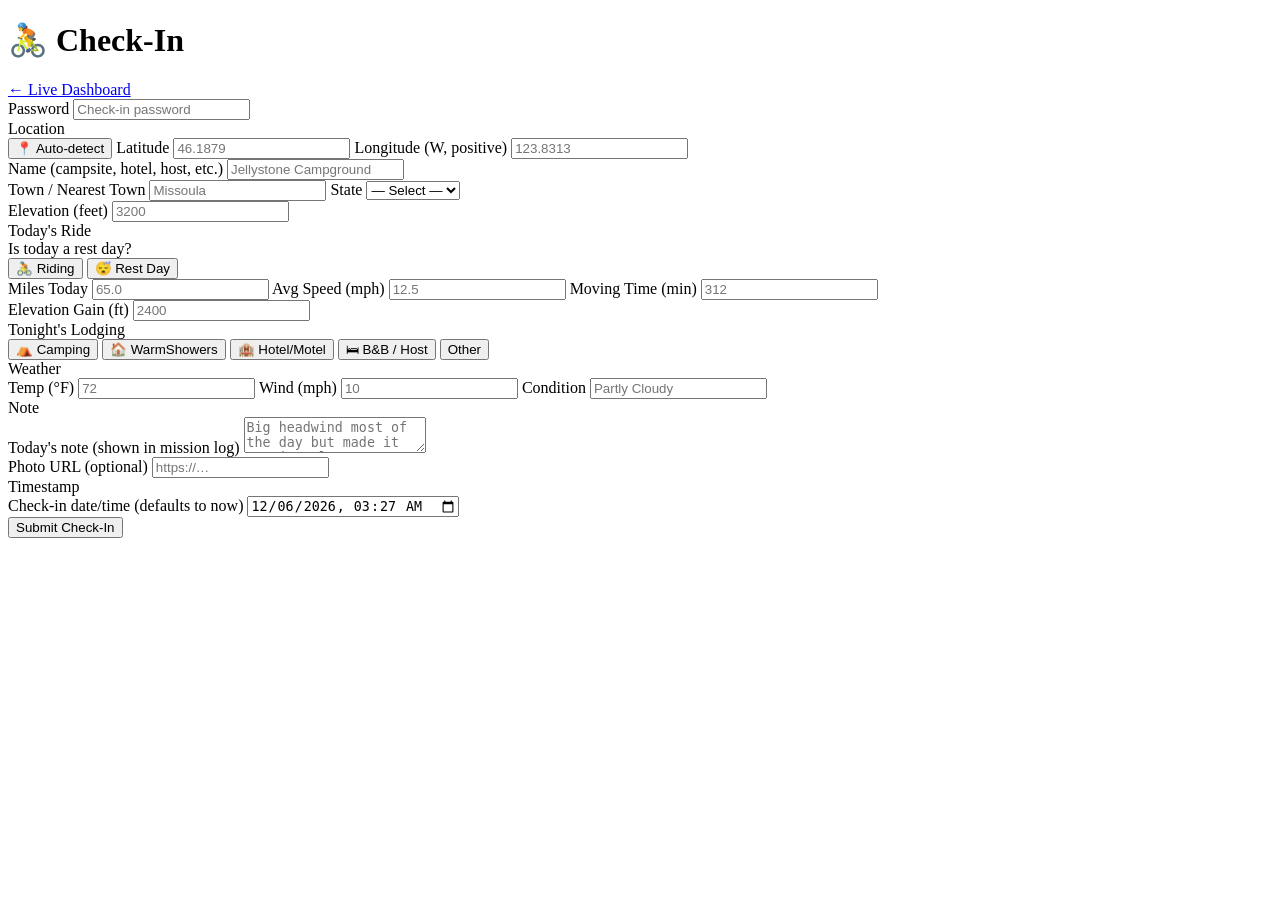
==== frontend/checkin.html @ db69d2f0 "After replacing Node-based JS with Golang" ====
<!DOCTYPE html>
<html lang="en">
<head>
  <meta charset="UTF-8">
  <meta name="viewport" content="width=device-width, initial-scale=1.0">
  <title>Check In — TransAmerica Trail</title>
  <link rel="stylesheet" href="/css/checkin.css?v=1775313088">
</head>
<body>

<header>
  <h1>🚴 Check-In</h1>
  <a href="/">← Live Dashboard</a>
</header>

<main>
<div class="form-card">

  <!-- Auth -->
  <div class="auth-row">
    <span class="field-label">Password</span>
    <input type="password" id="auth-password" placeholder="Check-in password" autocomplete="current-password">
  </div>

  <form id="checkin-form" autocomplete="off">

    <!-- ── Location ─────────────────────────────────────────────────── -->
    <div class="form-section">
      <div class="form-section-title">Location</div>

      <div class="geo-row">
        <button type="button" id="geo-btn">📍 Auto-detect</button>
        <label>
          <span class="field-label">Latitude</span>
          <input type="number" id="f-lat" name="lat" step="0.0001" placeholder="46.1879">
        </label>
        <label>
          <span class="field-label">Longitude (W, positive)</span>
          <input type="number" id="f-lng" name="lng" step="0.0001" placeholder="123.8313" min="0">
        </label>
      </div>

      <div class="field-row single">
        <label>
          <span class="field-label">Name (campsite, hotel, host, etc.)</span>
          <input type="text" id="f-name" name="name" placeholder="Jellystone Campground">
        </label>
      </div>

      <div class="field-row">
        <label>
          <span class="field-label">Town / Nearest Town</span>
          <input type="text" id="f-town" name="town" placeholder="Missoula">
        </label>
        <label>
          <span class="field-label">State</span>
          <select id="f-state" name="state">
            <option value="">— Select —</option>
            <option>VA</option><option>KY</option><option>IL</option>
            <option>MO</option><option>KS</option><option>CO</option>
            <option>WY</option><option>MT</option><option>ID</option>
            <option>OR</option>
          </select>
        </label>
      </div>

      <div class="field-row">
        <label>
          <span class="field-label">Elevation (feet)</span>
          <input type="number" id="f-elev" name="elevation_ft" min="0" step="1" placeholder="3200">
        </label>
      </div>
    </div>

    <!-- ── Today's ride ──────────────────────────────────────────────── -->
    <div class="form-section">
      <div class="form-section-title">Today's Ride</div>

      <div class="field-row">
        <label>
          <span class="field-label">Is today a rest day?</span>
          <div class="toggle-group">
            <button type="button" class="toggle-btn" data-target="rest-day" data-value="0">🚴 Riding</button>
            <button type="button" class="toggle-btn" data-target="rest-day" data-value="1">😴 Rest Day</button>
          </div>
          <input type="hidden" id="f-rest" name="is_rest_day" value="0">
        </label>
      </div>

      <div id="ride-fields">
        <div class="field-row three">
          <label>
            <span class="field-label">Miles Today</span>
            <input type="number" id="f-miles-today" name="miles_today" min="0" step="0.1" placeholder="65.0">
          </label>
          <label>
            <span class="field-label">Avg Speed (mph)</span>
            <input type="number" id="f-speed" name="avg_speed_today" min="0" step="0.1" placeholder="12.5">
          </label>
          <label>
            <span class="field-label">Moving Time (min)</span>
            <input type="number" id="f-movetime" name="moving_time_minutes" min="0" step="1" placeholder="312">
          </label>
        </div>
        <div class="field-row">
          <label>
            <span class="field-label">Elevation Gain (ft)</span>
            <input type="number" id="f-gain" name="elevation_gain_today" min="0" step="1" placeholder="2400">
          </label>
        </div>
      </div>
    </div>

    <!-- ── Lodging ───────────────────────────────────────────────────── -->
    <div class="form-section">
      <div class="form-section-title">Tonight's Lodging</div>
      <div class="toggle-group">
        <button type="button" class="toggle-btn" data-target="lodging" data-value="camping">⛺ Camping</button>
        <button type="button" class="toggle-btn" data-target="lodging" data-value="warmshowers">🏠 WarmShowers</button>
        <button type="button" class="toggle-btn" data-target="lodging" data-value="hotel">🏨 Hotel/Motel</button>
        <button type="button" class="toggle-btn" data-target="lodging" data-value="bnb">🛏 B&amp;B / Host</button>
        <button type="button" class="toggle-btn" data-target="lodging" data-value="other">Other</button>
      </div>
      <input type="hidden" id="f-lodging" name="lodging_type" value="">
    </div>

    <!-- ── Weather (auto-fetched if coords present) ──────────────────── -->
    <div class="form-section">
      <div class="form-section-title">Weather</div>
      <div id="wx-preview"></div>
      <div class="field-row three">
        <label>
          <span class="field-label">Temp (°F)</span>
          <input type="number" id="f-wx-temp" name="weather_temp_f" step="1" placeholder="72">
        </label>
        <label>
          <span class="field-label">Wind (mph)</span>
          <input type="number" id="f-wx-wind" name="weather_wind_mph" min="0" step="1" placeholder="10">
        </label>
        <label>
          <span class="field-label">Condition</span>
          <input type="text" id="f-wx-cond" name="weather_condition" placeholder="Partly Cloudy">
        </label>
      </div>
    </div>

    <!-- ── Note ─────────────────────────────────────────────────────── -->
    <div class="form-section">
      <div class="form-section-title">Note</div>
      <div class="field-row single">
        <label>
          <span class="field-label">Today's note (shown in mission log)</span>
          <textarea id="f-note" name="note" placeholder="Big headwind most of the day but made it to Missoula. Beautiful ride through the Clark Fork canyon."></textarea>
        </label>
      </div>
      <div class="field-row single">
        <label>
          <span class="field-label">Photo URL (optional)</span>
          <input type="url" id="f-photo" name="photo_url" placeholder="https://…">
        </label>
      </div>
    </div>

    <!-- ── Date/time ─────────────────────────────────────────────────── -->
    <div class="form-section">
      <div class="form-section-title">Timestamp</div>
      <div class="field-row single">
        <label>
          <span class="field-label">Check-in date/time (defaults to now)</span>
          <input type="datetime-local" id="f-datetime" name="created_at">
        </label>
      </div>
    </div>

    <button type="submit" id="submit-btn">Submit Check-In</button>
  </form>

  <div id="flash"></div>
</div>
</main>

<script>
const API = '/api';

// ── Toggle buttons ─────────────────────────────────────────────────────────
document.querySelectorAll('.toggle-btn').forEach(btn => {
  btn.addEventListener('click', () => {
    const target = btn.dataset.target;
    document.querySelectorAll(`.toggle-btn[data-target="${target}"]`).forEach(b => b.classList.remove('active'));
    btn.classList.add('active');

    if (target === 'rest-day') {
      document.getElementById('f-rest').value = btn.dataset.value;
      document.getElementById('ride-fields').style.opacity = btn.dataset.value === '1' ? '0.4' : '1';
    } else if (target === 'lodging') {
      document.getElementById('f-lodging').value = btn.dataset.value;
    }
  });
});

// ── Geolocation ───────────────────────────────────────────────────────────
document.getElementById('geo-btn').addEventListener('click', () => {
  const btn = document.getElementById('geo-btn');
  if (!navigator.geolocation) { alert('Geolocation not supported'); return; }
  btn.disabled = true;
  btn.textContent = 'Detecting…';
  navigator.geolocation.getCurrentPosition(
    pos => {
      document.getElementById('f-lat').value = pos.coords.latitude.toFixed(5);
      document.getElementById('f-lng').value = Math.abs(pos.coords.longitude).toFixed(5);
      btn.disabled = false;
      btn.textContent = '📍 Detected ✓';
      fetchWeatherPreview(pos.coords.latitude, pos.coords.longitude);
    },
    err => {
      btn.disabled = false;
      btn.textContent = '📍 Auto-detect';
      alert('Could not get location: ' + err.message);
    },
    { enableHighAccuracy: true, timeout: 10000 }
  );
});

// ── Weather preview ───────────────────────────────────────────────────────
async function fetchWeatherPreview(lat, lng) {
  const el = document.getElementById('wx-preview');
  el.textContent = 'Fetching weather…';
  el.className = 'visible';
  try {
    const url =
      `https://api.open-meteo.com/v1/forecast?latitude=${lat}&longitude=${lng}` +
      `&current=temperature_2m,wind_speed_10m,wind_direction_10m,weather_code` +
      `&temperature_unit=fahrenheit&wind_speed_unit=mph&timezone=auto`;
    const r = await fetch(url);
    const d = await r.json();
    const c = d.current;
    const cond = wmoDescription(c.weather_code);
    el.textContent = `Auto-detected: ${Math.round(c.temperature_2m)}°F · ${cond} · Wind ${Math.round(c.wind_speed_10m)} mph`;
    // Pre-fill fields if empty
    if (!document.getElementById('f-wx-temp').value)
      document.getElementById('f-wx-temp').value = Math.round(c.temperature_2m);
    if (!document.getElementById('f-wx-wind').value)
      document.getElementById('f-wx-wind').value = Math.round(c.wind_speed_10m);
    if (!document.getElementById('f-wx-cond').value)
      document.getElementById('f-wx-cond').value = cond;
  } catch {
    el.textContent = 'Could not fetch weather (will try again on submit).';
  }
}

function wmoDescription(code) {
  const map = {0:'Clear',1:'Mostly Clear',2:'Partly Cloudy',3:'Overcast',45:'Foggy',48:'Icy Fog',
    51:'Light Drizzle',53:'Drizzle',55:'Heavy Drizzle',61:'Light Rain',63:'Rain',65:'Heavy Rain',
    71:'Light Snow',73:'Snow',75:'Heavy Snow',80:'Showers',81:'Heavy Showers',95:'Thunderstorm'};
  return map[code] ?? 'Unknown';
}

// ── Form submit ───────────────────────────────────────────────────────────
document.getElementById('checkin-form').addEventListener('submit', async e => {
  e.preventDefault();
  const password = document.getElementById('auth-password').value;
  if (!password) { showFlash('Enter your check-in password first.', 'error'); return; }

  const btn = document.getElementById('submit-btn');
  btn.disabled = true;
  btn.textContent = 'Submitting…';

  const fd = new FormData(e.target);
  const body = {};
  for (const [k, v] of fd.entries()) {
    if (v === '' || v === null) continue;
    body[k] = isNaN(v) || v === '' ? v : (k === 'name' || k === 'town' || k === 'state' || k === 'lodging_type' || k === 'note' || k === 'photo_url' || k === 'weather_condition' || k === 'created_at' ? v : Number(v));
  }
  if (body.is_rest_day !== undefined) body.is_rest_day = body.is_rest_day === 1 || body.is_rest_day === '1';
  if (body.lng != null) body.lng = -Math.abs(body.lng);

  // Format datetime
  if (body.created_at) {
    body.created_at = new Date(body.created_at).toISOString();
  }

  try {
    const res = await fetch(`${API}/checkins`, {
      method: 'POST',
      headers: { 'Content-Type': 'application/json', 'X-Checkin-Password': password },
      body: JSON.stringify(body),
    });
    if (res.status === 401) throw new Error('Wrong password.');
    if (!res.ok) throw new Error(`Server error ${res.status}`);
    showFlash('Check-in saved! Dashboard will update shortly.', 'success');
    e.target.reset();
    document.querySelectorAll('.toggle-btn').forEach(b => b.classList.remove('active'));
    document.getElementById('f-lodging').value = '';
    document.getElementById('wx-preview').className = '';
  } catch(err) {
    showFlash(err.message, 'error');
  } finally {
    btn.disabled = false;
    btn.textContent = 'Submit Check-In';
  }
});

function showFlash(msg, type) {
  const el = document.getElementById('flash');
  el.textContent = msg;
  el.className = type;
  el.scrollIntoView({ behavior: 'smooth', block: 'nearest' });
}

// Default datetime to now
const dtInput = document.getElementById('f-datetime');
const now = new Date();
now.setMinutes(now.getMinutes() - now.getTimezoneOffset());
dtInput.value = now.toISOString().slice(0, 16);
</script>
</body>
</html>
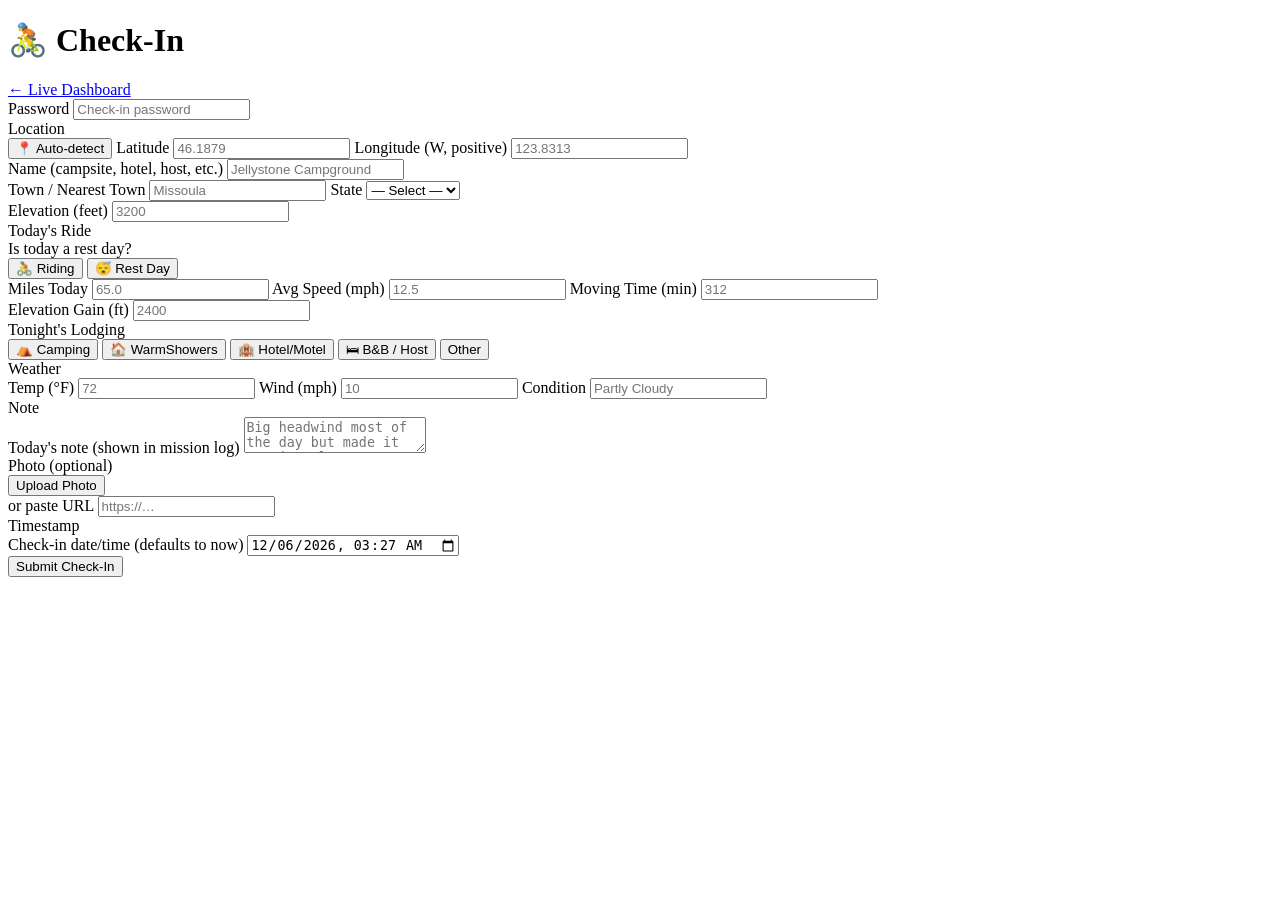
==== commit 682a46e4: "Add photo upload.  Tweak tracker page." ====
--- a/frontend/checkin.html
+++ b/frontend/checkin.html
@@ -4,7 +4,7 @@
   <meta charset="UTF-8">
   <meta name="viewport" content="width=device-width, initial-scale=1.0">
   <title>Check In — TransAmerica Trail</title>
-  <link rel="stylesheet" href="/css/checkin.css?v=1775313088">
+  <link rel="stylesheet" href="/css/checkin.css?v=1775615229">
 </head>
 <body>
 
@@ -154,10 +154,19 @@
         </label>
       </div>
       <div class="field-row single">
-        <label>
-          <span class="field-label">Photo URL (optional)</span>
+        <span class="field-label">Photo (optional)</span>
+        <div class="photo-upload-area">
+          <button type="button" id="photo-upload-btn">Upload Photo</button>
+          <input type="file" id="photo-file-input" accept="image/*" style="display:none">
+          <span id="photo-upload-status"></span>
+        </div>
+        <label style="margin-top:8px">
+          <span class="field-label">or paste URL</span>
           <input type="url" id="f-photo" name="photo_url" placeholder="https://…">
         </label>
+        <div id="photo-preview-wrap" style="display:none;margin-top:10px">
+          <img id="photo-preview" src="" alt="Photo preview" style="max-width:100%;border-radius:8px;border:1.5px solid var(--border)">
+        </div>
       </div>
     </div>
 
@@ -280,6 +289,28 @@
   }
 
   try {
+    // If a file is staged for upload, send it now before the checkin
+    const fileInput = document.getElementById('photo-file-input');
+    const stagedFile = fileInput.files[0];
+    if (stagedFile) {
+      btn.textContent = 'Uploading photo…';
+      const photoFd = new FormData();
+      photoFd.append('photo', stagedFile);
+      const photoRes = await fetch(`${API}/photos`, {
+        method: 'POST',
+        headers: { 'X-Checkin-Password': password },
+        body: photoFd,
+      });
+      if (photoRes.status === 401) throw new Error('Wrong password.');
+      if (!photoRes.ok) {
+        const err = await photoRes.json().catch(() => ({}));
+        throw new Error(err.error || `Photo upload failed (${photoRes.status})`);
+      }
+      const { url } = await photoRes.json();
+      body.photo_url = url;
+      btn.textContent = 'Submitting…';
+    }
+
     const res = await fetch(`${API}/checkins`, {
       method: 'POST',
       headers: { 'Content-Type': 'application/json', 'X-Checkin-Password': password },
@@ -292,6 +323,9 @@
     document.querySelectorAll('.toggle-btn').forEach(b => b.classList.remove('active'));
     document.getElementById('f-lodging').value = '';
     document.getElementById('wx-preview').className = '';
+    showPhotoPreview('');
+    document.getElementById('photo-upload-status').textContent = '';
+    document.getElementById('photo-upload-status').className = '';
   } catch(err) {
     showFlash(err.message, 'error');
   } finally {
@@ -305,6 +339,46 @@
   el.textContent = msg;
   el.className = type;
   el.scrollIntoView({ behavior: 'smooth', block: 'nearest' });
+}
+
+// ── Photo upload ──────────────────────────────────────────────────────────
+document.getElementById('photo-upload-btn').addEventListener('click', () => {
+  document.getElementById('photo-file-input').click();
+});
+
+document.getElementById('photo-file-input').addEventListener('change', e => {
+  const file = e.target.files[0];
+  const status = document.getElementById('photo-upload-status');
+  if (!file) {
+    status.textContent = '';
+    status.className = '';
+    showPhotoPreview('');
+    return;
+  }
+  // Show local preview immediately; actual upload happens on form submit
+  status.textContent = `${file.name} ready`;
+  status.className = 'ok';
+  document.getElementById('f-photo').value = ''; // clear any pasted URL
+  const reader = new FileReader();
+  reader.onload = ev => showPhotoPreview(ev.target.result);
+  reader.readAsDataURL(file);
+});
+
+// Show preview whenever the URL field changes
+document.getElementById('f-photo').addEventListener('input', e => {
+  showPhotoPreview(e.target.value.trim());
+});
+
+function showPhotoPreview(url) {
+  const wrap = document.getElementById('photo-preview-wrap');
+  const img  = document.getElementById('photo-preview');
+  if (url) {
+    img.src = url;
+    wrap.style.display = 'block';
+  } else {
+    wrap.style.display = 'none';
+    img.src = '';
+  }
 }
 
 // Default datetime to now
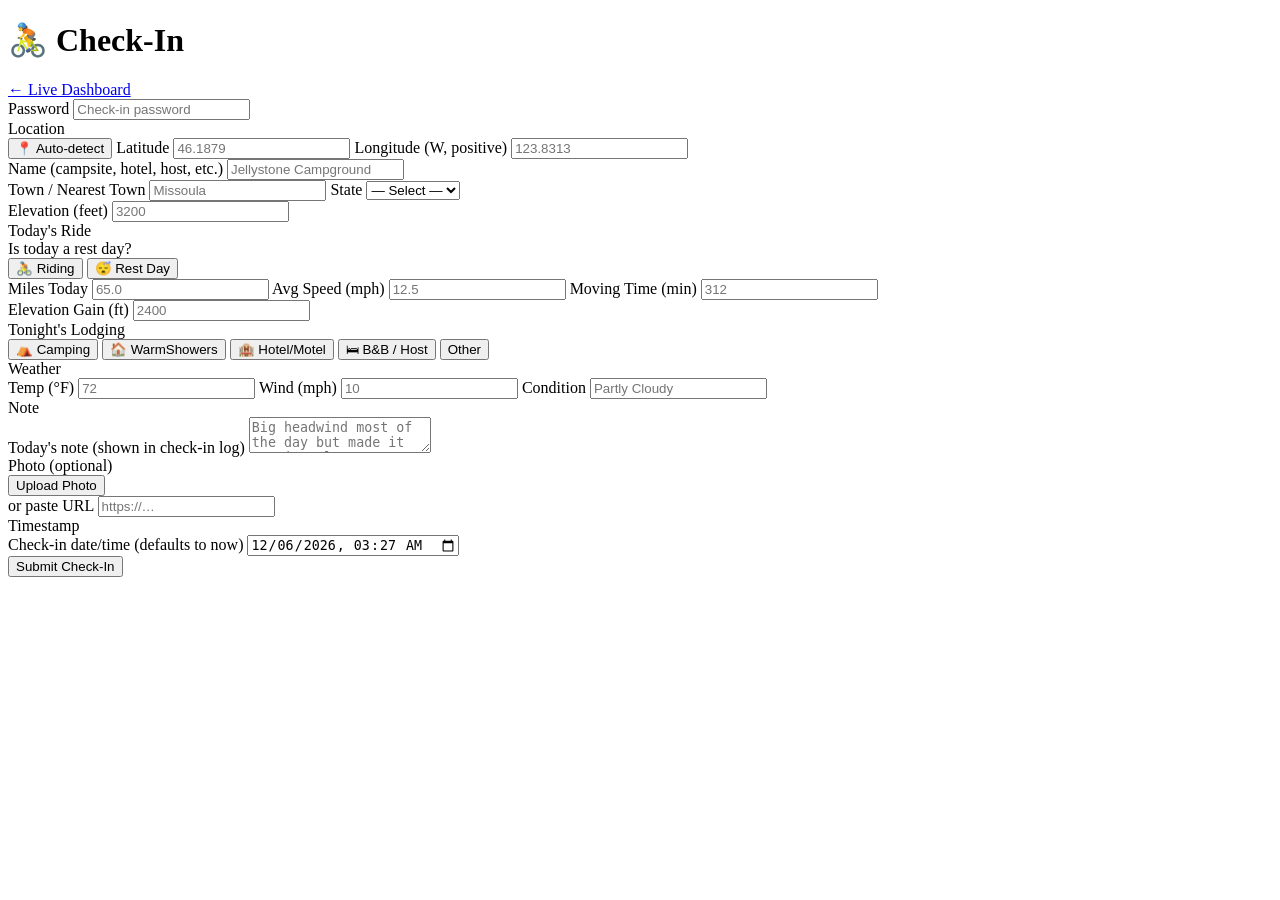
==== commit 0acb40f8: "Mission log -> check-in log" ====
--- a/frontend/checkin.html
+++ b/frontend/checkin.html
@@ -149,7 +149,7 @@
       <div class="form-section-title">Note</div>
       <div class="field-row single">
         <label>
-          <span class="field-label">Today's note (shown in mission log)</span>
+          <span class="field-label">Today's note (shown in check-in log)</span>
           <textarea id="f-note" name="note" placeholder="Big headwind most of the day but made it to Missoula. Beautiful ride through the Clark Fork canyon."></textarea>
         </label>
       </div>
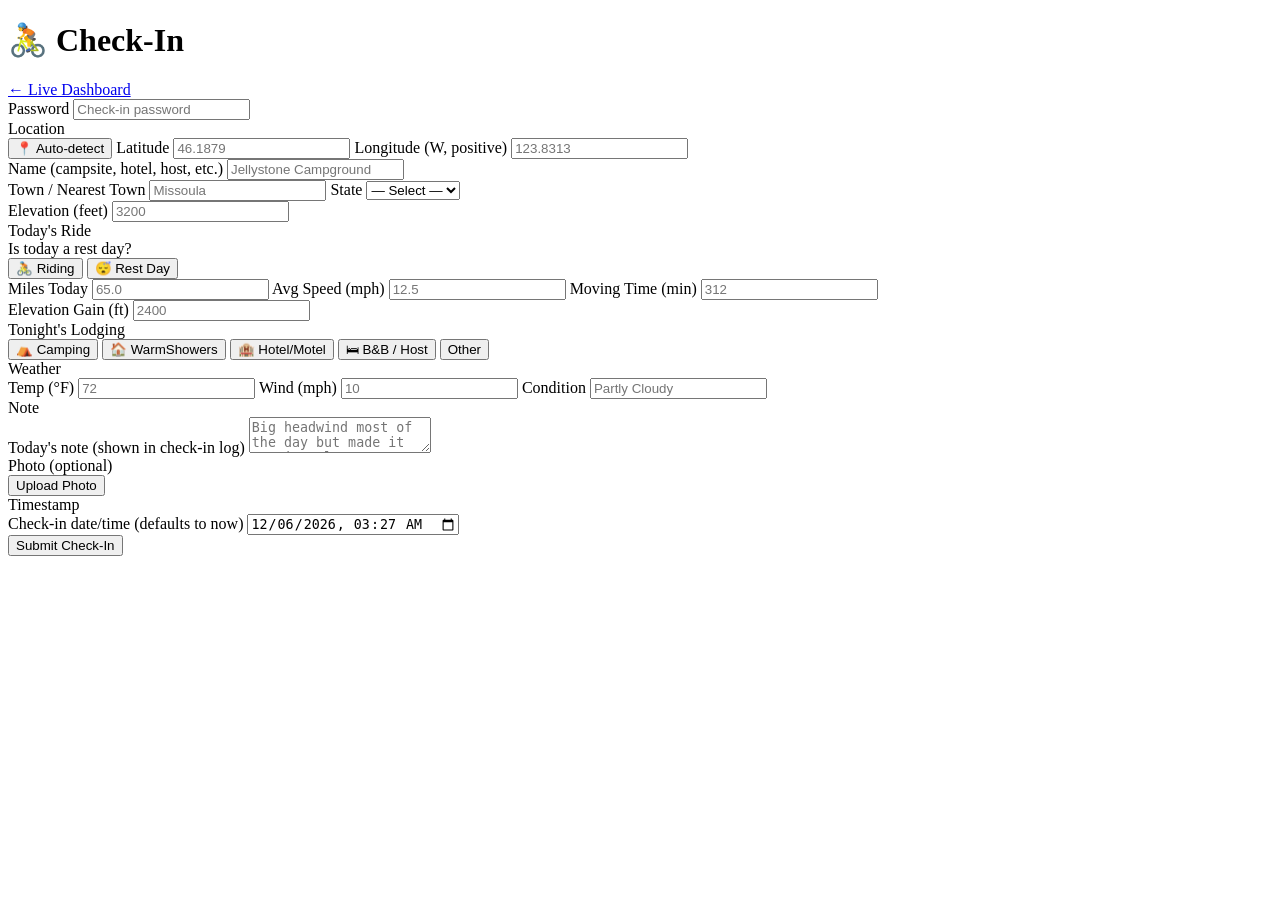
==== commit 6f198078: "Remove photo_url input field in check-in form" ====
--- a/frontend/checkin.html
+++ b/frontend/checkin.html
@@ -160,10 +160,6 @@
           <input type="file" id="photo-file-input" accept="image/*" style="display:none">
           <span id="photo-upload-status"></span>
         </div>
-        <label style="margin-top:8px">
-          <span class="field-label">or paste URL</span>
-          <input type="url" id="f-photo" name="photo_url" placeholder="https://…">
-        </label>
         <div id="photo-preview-wrap" style="display:none;margin-top:10px">
           <img id="photo-preview" src="" alt="Photo preview" style="max-width:100%;border-radius:8px;border:1.5px solid var(--border)">
         </div>
@@ -278,7 +274,7 @@
   const body = {};
   for (const [k, v] of fd.entries()) {
     if (v === '' || v === null) continue;
-    body[k] = isNaN(v) || v === '' ? v : (k === 'name' || k === 'town' || k === 'state' || k === 'lodging_type' || k === 'note' || k === 'photo_url' || k === 'weather_condition' || k === 'created_at' ? v : Number(v));
+    body[k] = isNaN(v) || v === '' ? v : (k === 'name' || k === 'town' || k === 'state' || k === 'lodging_type' || k === 'note' || k === 'weather_condition' || k === 'created_at' ? v : Number(v));
   }
   if (body.is_rest_day !== undefined) body.is_rest_day = body.is_rest_day === 1 || body.is_rest_day === '1';
   if (body.lng != null) body.lng = -Math.abs(body.lng);
@@ -358,15 +354,9 @@
   // Show local preview immediately; actual upload happens on form submit
   status.textContent = `${file.name} ready`;
   status.className = 'ok';
-  document.getElementById('f-photo').value = ''; // clear any pasted URL
   const reader = new FileReader();
   reader.onload = ev => showPhotoPreview(ev.target.result);
   reader.readAsDataURL(file);
-});
-
-// Show preview whenever the URL field changes
-document.getElementById('f-photo').addEventListener('input', e => {
-  showPhotoPreview(e.target.value.trim());
 });
 
 function showPhotoPreview(url) {
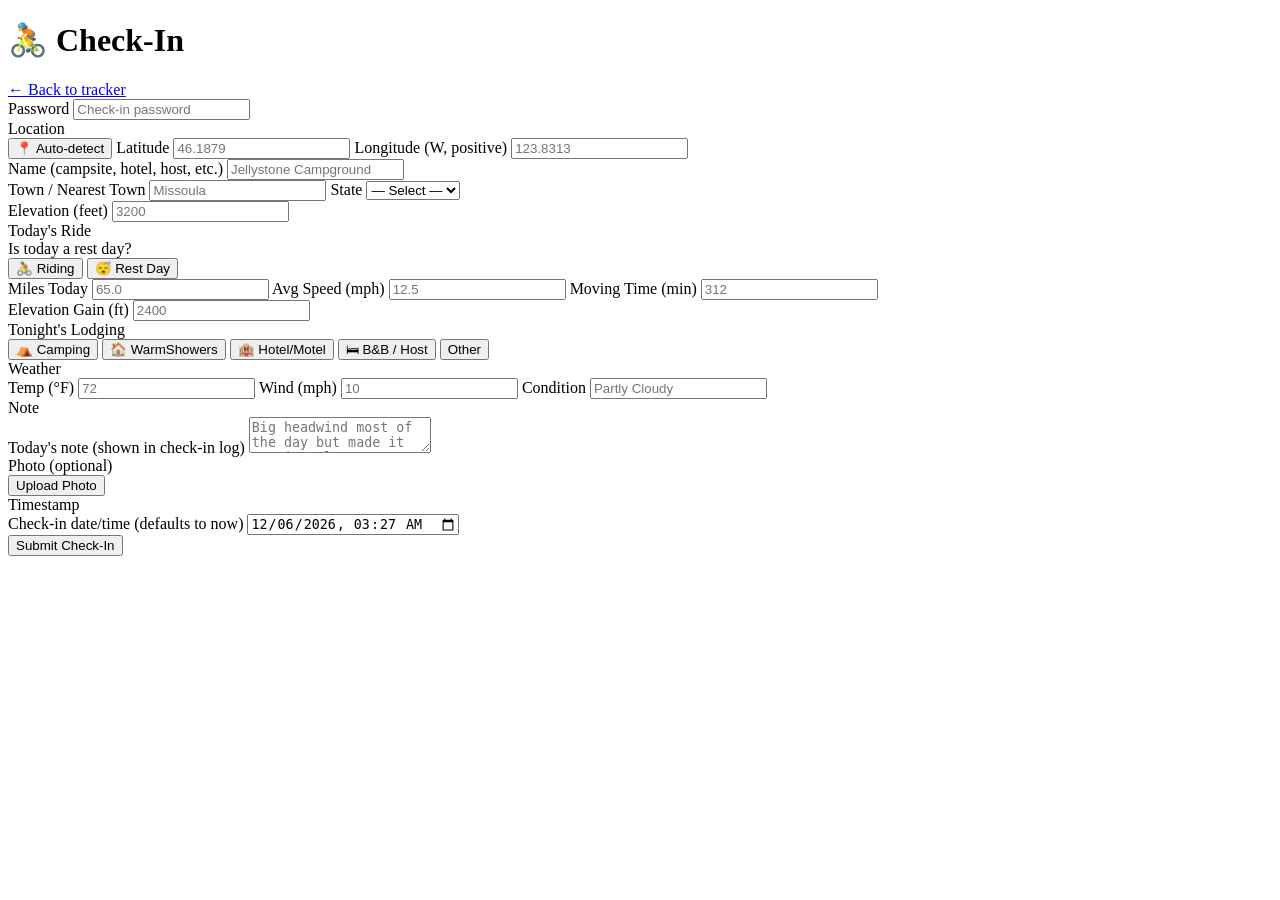
==== commit 0157db2b: "Make terms more consistent" ====
--- a/frontend/checkin.html
+++ b/frontend/checkin.html
@@ -10,7 +10,7 @@
 
 <header>
   <h1>🚴 Check-In</h1>
-  <a href="/">← Live Dashboard</a>
+  <a href="/">← Back to tracker</a>
 </header>
 
 <main>
